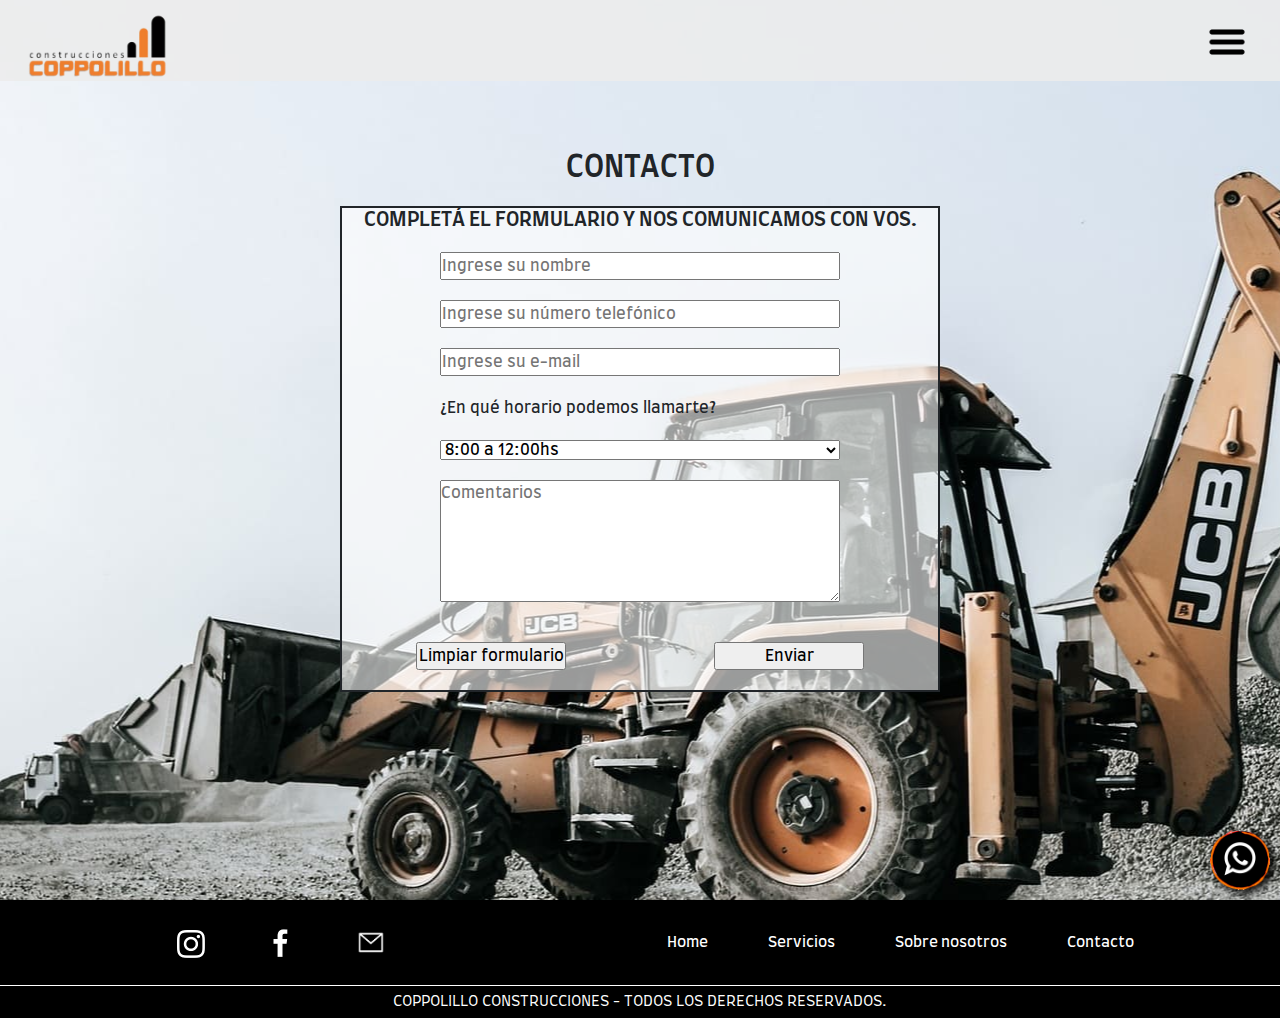
==== pages/contacto.html @ 66d77c28 "primer commit" ====
<!DOCTYPE html>
<html lang="en">
<head>
	<meta charset="UTF-8">
	<meta name="viewport" content="width=device-width, initial-scale=1.0">
	<meta name="keywords" content="telefono,whatsapp,email,correo">
	<meta name="description" content="Estamos para atenderte, contactanos.">
	<title>Ponete en contacto con la empresa Coppolillo</title>
	<link rel="preconnect" href="https://fonts.gstatic.com">
	<link rel="stylesheet" href="../Bootstrap/css/bootstrap.min.css">
	<link href="https://fonts.googleapis.com/css2?family=Farro:wght@300;400;500;700&display=swap" rel="stylesheet"> 
	<link rel="stylesheet" href="../styles/estilos.css">
	<link rel="icon" type="image/png" href="../media/boton-menu.png" sizes="16x16">
</head>
<body>
	<header>
		<div class="encabezado">
			<a href="../index.html"><img class="logo" src="../media/logo2.png" alt="logo"></a>	
		</div>

		<div class="dropdown">
			<button class=" btn" type="button" id="dropdownMenuButton" data-toggle="dropdown" aria-haspopup="true" aria-expanded="false">
				<img src="../media/botonMenu.png" alt="logo" width="40px">
			</button>	
			
			<div class="dropdown-menu" aria-labelledby="dropdownMenuButton">
				<a class="dropdown-item dropdown-item--var" href="../index.html">Home</a>
				<a class="dropdown-item dropdown-item--var" href="servicios.html">Servicios</a>
				<a class="dropdown-item dropdown-item--var" href="nosotros.html">Sobre nosotros</a>
				<a class="dropdown-item dropdown-item--var" href="contacto.html">Contacto</a>
				<a class="dropdown-item dropdown-item--var" href="oficina_virtual.html">Oficina Virtual</a>
			</div>
		</div>
	</header>
		<a href="https://wa.link/441umh" target="_blank" rel="noopener"><img class="whatsapp" src="../media/whatsapp.png" alt="whatsapp"></a>

	<div class="contenedorPages">
		
		<h1>Contacto</h1>
	
		<div class="formulario">
			<h3>Completá el formulario y nos comunicamos con vos.</h3>
			<form>
				<input class="datosFormulario" type="text" name="nombre" placeholder="Ingrese su nombre">
				<input class="datosFormulario" type="tel" name="telefono" placeholder="Ingrese su número telefónico">
				<input class="datosFormulario" type="email" name="mail" placeholder="Ingrese su e-mail"> 
				<label for="horario">¿En qué horario podemos llamarte?</label>
				<select name="horario">
			    	<option value="horario1">8:00 a 12:00hs</option>
			    	<option value="horario2">12:00 a 16:00hs</option>
				</select>
				<textarea class="datosFormulario" name="comentarios" id="" cols="30" rows="5" placeholder="Comentarios"></textarea>
				<div class="botonesFormulario">
					<input class="botonFormulario" type="reset" value="Limpiar formulario">
					<input class="botonFormulario" type="submit" value="Enviar">
				</div>
			</form>
		</div>
	</div>

	<footer>
	<div class="redesSociales">
		<div class="redesSociales__iconos">
		<div class="redesSociales__iconos">
			<a href="https://www.instagram.com/coppolilloconstrucciones/" target="_blank" rel="noopener"><img src="../media/instagram.png" alt="instagram"></a>
		</div>
		<div class="redesSociales__iconos">
			<a href="https://www.facebook.com/CoppolilloConstrucciones/" target="_blank" rel="noopener"><img src="../media/facebook.png" alt="facebook"></a>
		</div>
		<div class="redesSociales__iconos">
			<a href="mailto:c_c_construcciones@hotmail.com" rel="noopener"><img src="../media/email.png" alt="email"></a>
		</div>
		</div>
		<div>
			<ul>
				<li><a href="../index.html">Home</a></li>
				<li><a href="servicios.html">Servicios</a></li>						
				<li><a href="nosotros.html">Sobre nosotros</a></li>	
				<li><a href="contacto.html">Contacto</a></li>	
			</ul>
		</div>
	</div>
		<p>Coppolillo Construcciones - Todos los derechos reservados.</p>
	</footer>

	<script src="../Bootstrap/js/jquery.slim.min.js"></script>
	<script src="../Bootstrap/js/bootstrap.bundle.min.js"></script>

</body>
</html>
---- styles/estilos.css ----
@import url(estilosOriginales.css);
* {
  margin: 0;
  padding: 0;
  -webkit-box-sizing: border-box;
          box-sizing: border-box;
}

h1, h2, h3, h4, h5 {
  font-family: 'Farro', sans-serif;
  text-transform: uppercase;
  text-align: center;
  margin: 0;
}

h1, h2 {
  font-size: 30px;
}

h3 {
  font-size: 25px;
}

h4 {
  font-size: 15px;
}

p {
  font-family: 'Farro', sans-serif;
  font-weight: lighter;
  font-size: 20px;
}

a {
  text-decoration: none;
  font-size: 15px;
  color: #fff;
  font-family: 'Farro', sans-serif;
}

a:hover {
  text-decoration: none;
  color: currentColor;
}

span {
  font-family: 'Farro', sans-serif;
  font-weight: bold;
}

iframe {
  margin: 30px 20px;
  -webkit-filter: drop-shadow(4px 4px 2px #000);
          filter: drop-shadow(4px 4px 2px #000);
}

.boton {
  width: auto;
  font-family: 'Farro', sans-serif;
  border-radius: 10px;
  text-transform: uppercase;
  background-color: #000;
  border: 2px solid #ff4700;
  padding: 5px;
  -webkit-filter: drop-shadow(4px 4px 3px #000);
          filter: drop-shadow(4px 4px 3px #000);
}

/*icono whatsapp fixed*/
.whatsapp {
  position: fixed;
  width: 60px;
  right: 10px;
  bottom: 10px;
  -webkit-filter: drop-shadow(4px 4px 5px #000);
          filter: drop-shadow(4px 4px 5px #000);
  z-index: 10;
}

.p-top {
  padding-top: 5rem;
}

/*------- ANIMACIONES------ */
@-webkit-keyframes menu {
  0% {
    opacity: 0;
  }
  50% {
    opacity: 0.5;
  }
  100% {
    opacity: 1;
  }
}
@keyframes menu {
  0% {
    opacity: 0;
  }
  50% {
    opacity: 0.5;
  }
  100% {
    opacity: 1;
  }
}

footer {
  color: #fff;
  text-align: center;
  background-color: #000;
}

footer ul {
  display: -webkit-box;
  display: -ms-flexbox;
  display: flex;
  -webkit-box-orient: vertical;
  -webkit-box-direction: normal;
      -ms-flex-direction: column;
          flex-direction: column;
  border-top: dashed 1px #fff;
  margin: 0 auto;
}

@media all and (min-width: 768px) {
  footer ul {
    border: none;
  }
}

@media all and (min-width: 1024px) {
  footer ul {
    -webkit-box-orient: horizontal;
    -webkit-box-direction: normal;
        -ms-flex-direction: row;
            flex-direction: row;
    border: none;
  }
}

footer li {
  list-style-type: none;
  margin: 10px 30px;
}

@media all and (min-width: 768px) {
  footer li {
    margin: 10px 25px;
  }
}

@media all and (min-width: 1024px) {
  footer li {
    margin: 10px 30px;
  }
}

footer p {
  margin: 0 auto;
  font-size: 15px;
  text-transform: uppercase;
  padding: 5px;
  border-top: solid 0.5px #fff;
}

footer p span {
  display: block;
}

@media all and (min-width: 768px) {
  footer p span {
    display: inline;
    margin: 2px;
  }
}

footer img {
  width: 30px;
  padding-top: 5px;
}

.redesSociales {
  padding: 10px;
}

@media all and (min-width: 768px) {
  .redesSociales {
    display: -webkit-box;
    display: -ms-flexbox;
    display: flex;
    padding: 20px;
    -ms-flex-pack: distribute;
        justify-content: space-around;
    -webkit-box-align: center;
        -ms-flex-align: center;
            align-items: center;
  }
}

.redesSociales .redesSociales__iconos {
  display: -webkit-box;
  display: -ms-flexbox;
  display: flex;
  -webkit-box-orient: horizontal;
  -webkit-box-direction: normal;
      -ms-flex-direction: row;
          flex-direction: row;
  margin: 0 20px 5px 20px;
  -webkit-box-pack: center;
      -ms-flex-pack: center;
          justify-content: center;
}

@media all and (min-width: 1024px) {
  .redesSociales .redesSociales__iconos {
    margin: 0 30px;
  }
}
/*# sourceMappingURL=estilos.css.map */
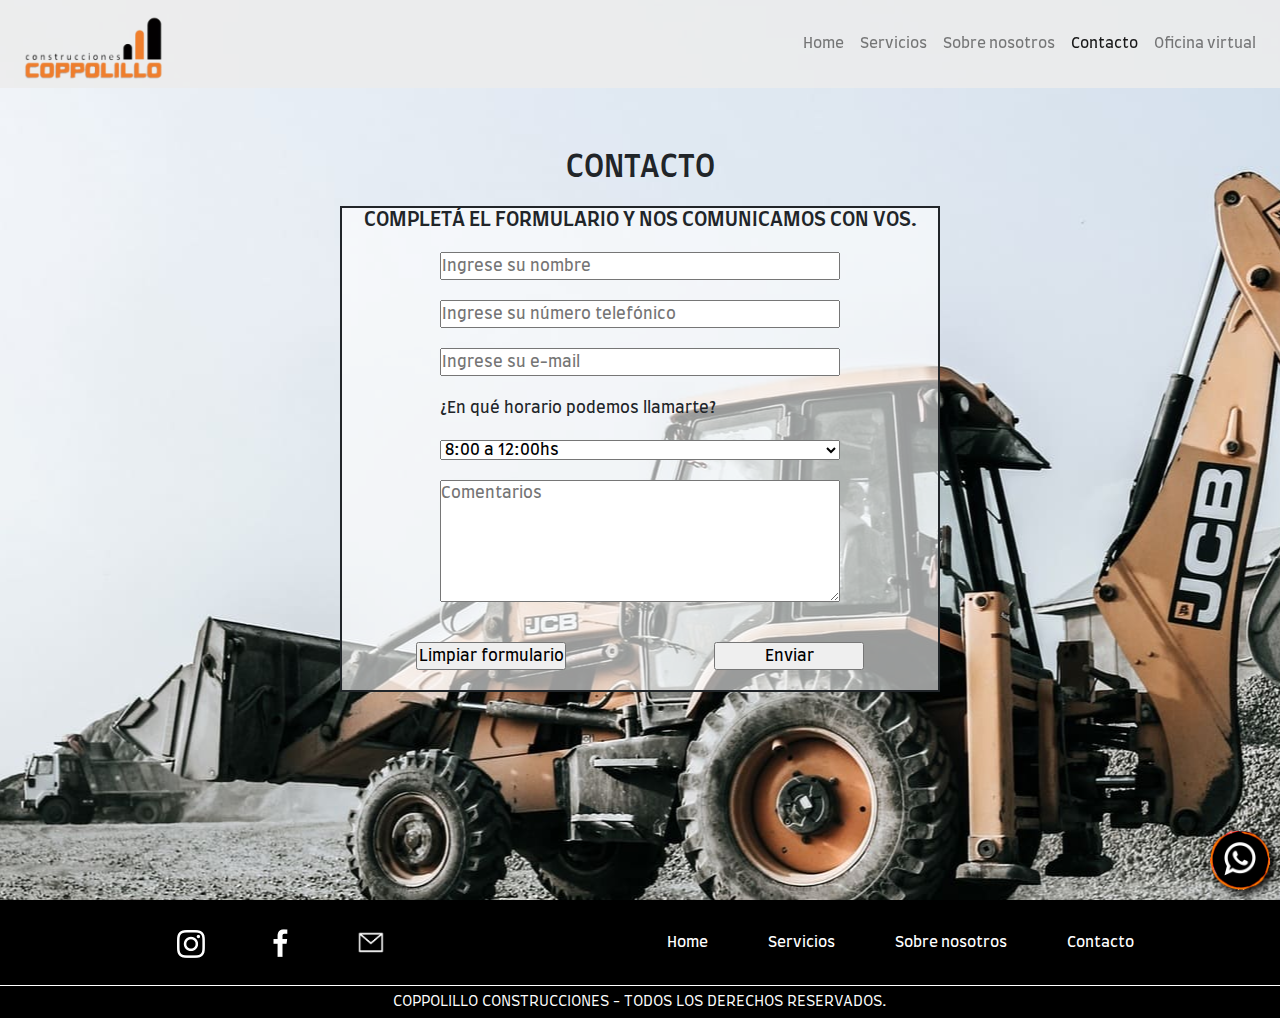
==== commit b0453b47: "modificando navbar" ====
--- a/pages/contacto.html
+++ b/pages/contacto.html
@@ -14,23 +14,32 @@
 </head>
 <body>
 	<header>
-		<div class="encabezado">
-			<a href="../index.html"><img class="logo" src="../media/logo2.png" alt="logo"></a>	
-		</div>
-
-		<div class="dropdown">
-			<button class=" btn" type="button" id="dropdownMenuButton" data-toggle="dropdown" aria-haspopup="true" aria-expanded="false">
-				<img src="../media/botonMenu.png" alt="logo" width="40px">
-			</button>	
-			
-			<div class="dropdown-menu" aria-labelledby="dropdownMenuButton">
-				<a class="dropdown-item dropdown-item--var" href="../index.html">Home</a>
-				<a class="dropdown-item dropdown-item--var" href="servicios.html">Servicios</a>
-				<a class="dropdown-item dropdown-item--var" href="nosotros.html">Sobre nosotros</a>
-				<a class="dropdown-item dropdown-item--var" href="contacto.html">Contacto</a>
-				<a class="dropdown-item dropdown-item--var" href="oficina_virtual.html">Oficina Virtual</a>
+		<nav class="navbar navbar-expand-lg navbar-light py-0 my-0">
+			<a class="navbar-brand" href="../index.html"> <img class="logo" src="../media/logo2.png" alt="logo"> </a>
+			<button class="navbar-toggler border-0" type="button" data-toggle="collapse" data-target="#navbarTogglerDemo02" aria-controls="navbarTogglerDemo02" aria-expanded="false" aria-label="Toggle navigation">
+			  <span class="navbar-toggler-icon"></span>
+			</button>
+		  
+			<div class="collapse navbar-collapse justify-content-end" id="navbarTogglerDemo02">
+			 	<ul class="navbar-nav mt-lg-0 ">
+					<li class="nav-item">
+						<a class="nav-link" href="../index.html">Home</a>
+					</li>
+					<li class="nav-item">
+						<a class="nav-link" href="servicios.html">Servicios</a>
+					</li>
+					<li class="nav-item">
+						<a class="nav-link" href="nosotros.html">Sobre nosotros</a>
+					</li> 
+					<li class="nav-item active">
+						<a class="nav-link" href="contacto.html">Contacto</a>
+					</li>
+					<li class="nav-item">
+						<a class="nav-link" href="oficina_virtual.html">Oficina virtual</a>
+					</li>
+			 	</ul>
 			</div>
-		</div>
+		</nav>
 	</header>
 		<a href="https://wa.link/441umh" target="_blank" rel="noopener"><img class="whatsapp" src="../media/whatsapp.png" alt="whatsapp"></a>
 
--- a/styles/estilos.css
+++ b/styles/estilos.css
@@ -103,6 +103,14 @@
   100% {
     opacity: 1;
   }
+}
+
+.logo {
+  max-width: 150px;
+}
+
+button:focus {
+  outline: none;
 }
 
 footer {
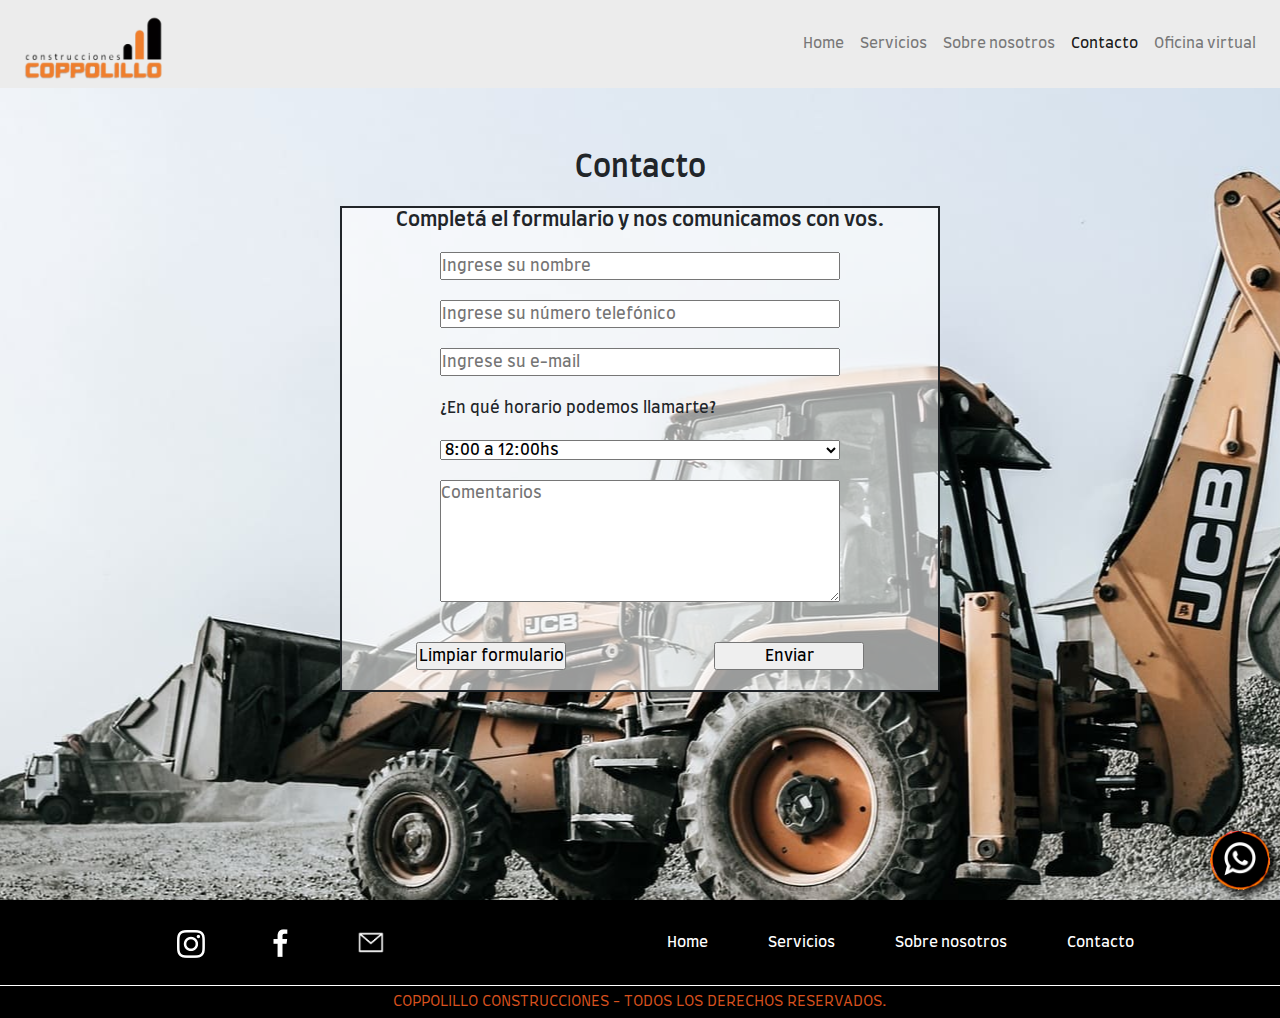
==== commit 8ec51a91: "modificando home" ====
--- a/pages/contacto.html
+++ b/pages/contacto.html
@@ -14,7 +14,7 @@
 </head>
 <body>
 	<header>
-		<nav class="navbar navbar-expand-lg navbar-light py-0 my-0">
+		<nav id=menu class="navbar navbar-expand-lg navbar-light py-0 my-0">
 			<a class="navbar-brand" href="../index.html"> <img class="logo" src="../media/logo2.png" alt="logo"> </a>
 			<button class="navbar-toggler border-0" type="button" data-toggle="collapse" data-target="#navbarTogglerDemo02" aria-controls="navbarTogglerDemo02" aria-expanded="false" aria-label="Toggle navigation">
 			  <span class="navbar-toggler-icon"></span>
@@ -39,14 +39,13 @@
 					</li>
 			 	</ul>
 			</div>
-		</nav>
+		</nav> 
 	</header>
 		<a href="https://wa.link/441umh" target="_blank" rel="noopener"><img class="whatsapp" src="../media/whatsapp.png" alt="whatsapp"></a>
 
 	<div class="contenedorPages">
-		
+
 		<h1>Contacto</h1>
-	
 		<div class="formulario">
 			<h3>Completá el formulario y nos comunicamos con vos.</h3>
 			<form>
--- a/styles/estilos.css
+++ b/styles/estilos.css
@@ -8,13 +8,16 @@
 
 h1, h2, h3, h4, h5 {
   font-family: 'Farro', sans-serif;
-  text-transform: uppercase;
   text-align: center;
   margin: 0;
 }
 
 h1, h2 {
   font-size: 30px;
+}
+
+h2 {
+  text-transform: uppercase;
 }
 
 h3 {
@@ -114,7 +117,7 @@
 }
 
 footer {
-  color: #fff;
+  color: #d8511e;
   text-align: center;
   background-color: #000;
 }
@@ -174,12 +177,14 @@
 
 footer p span {
   display: block;
+  color: #fff;
 }
 
 @media all and (min-width: 768px) {
   footer p span {
     display: inline;
     margin: 2px;
+    color: #d8511e;
   }
 }
 
@@ -225,4 +230,108 @@
     margin: 0 30px;
   }
 }
+
+.encabezado-home {
+  padding: 6rem 1rem 1rem 1rem;
+  font: normal 40px/50px 'Farro', sans-serif;
+  color: #fff;
+  background-color: #000;
+  display: -webkit-box;
+  display: -ms-flexbox;
+  display: flex;
+  -webkit-box-pack: center;
+      -ms-flex-pack: center;
+          justify-content: center;
+}
+
+.encabezado-home p {
+  height: 35px;
+  font-weight: 700;
+  float: left;
+  margin-right: 0.4em;
+  color: #000;
+}
+
+.encabezado-titulo {
+  font-size: 30px;
+  float: left;
+  overflow: hidden;
+  position: relative;
+  height: 50px;
+  top: 0;
+}
+
+.encabezado-home .h1-home {
+  text-align: inherit;
+  line-height: inherit;
+  display: inline-block;
+  color: #d8511e;
+  position: relative;
+  white-space: nowrap;
+  top: 0;
+  left: 0;
+  /*animation*/
+  -webkit-animation: move 6.5s;
+  animation: move 6.5s;
+  /*animation-iteration-count*/
+  -webkit-animation-iteration-count: infinite;
+  animation-iteration-count: infinite;
+  /*animation-delay*/
+  -webkit-animation-delay: 1s;
+  animation-delay: 1s;
+}
+
+@keyframes move {
+  0% {
+    top: 0px;
+  }
+  20% {
+    top: -50px;
+  }
+  40% {
+    top: -100px;
+  }
+  60% {
+    top: -150px;
+  }
+  80% {
+    top: -200px;
+  }
+}
+
+@-webkit-keyframes move {
+  0% {
+    top: 0px;
+  }
+  20% {
+    top: -50px;
+  }
+  40% {
+    top: -100px;
+  }
+  60% {
+    top: -150px;
+  }
+  80% {
+    top: -200px;
+  }
+}
+
+@keyframes move {
+  0% {
+    top: 0px;
+  }
+  20% {
+    top: -50px;
+  }
+  40% {
+    top: -100px;
+  }
+  60% {
+    top: -150px;
+  }
+  80% {
+    top: -200px;
+  }
+}
 /*# sourceMappingURL=estilos.css.map */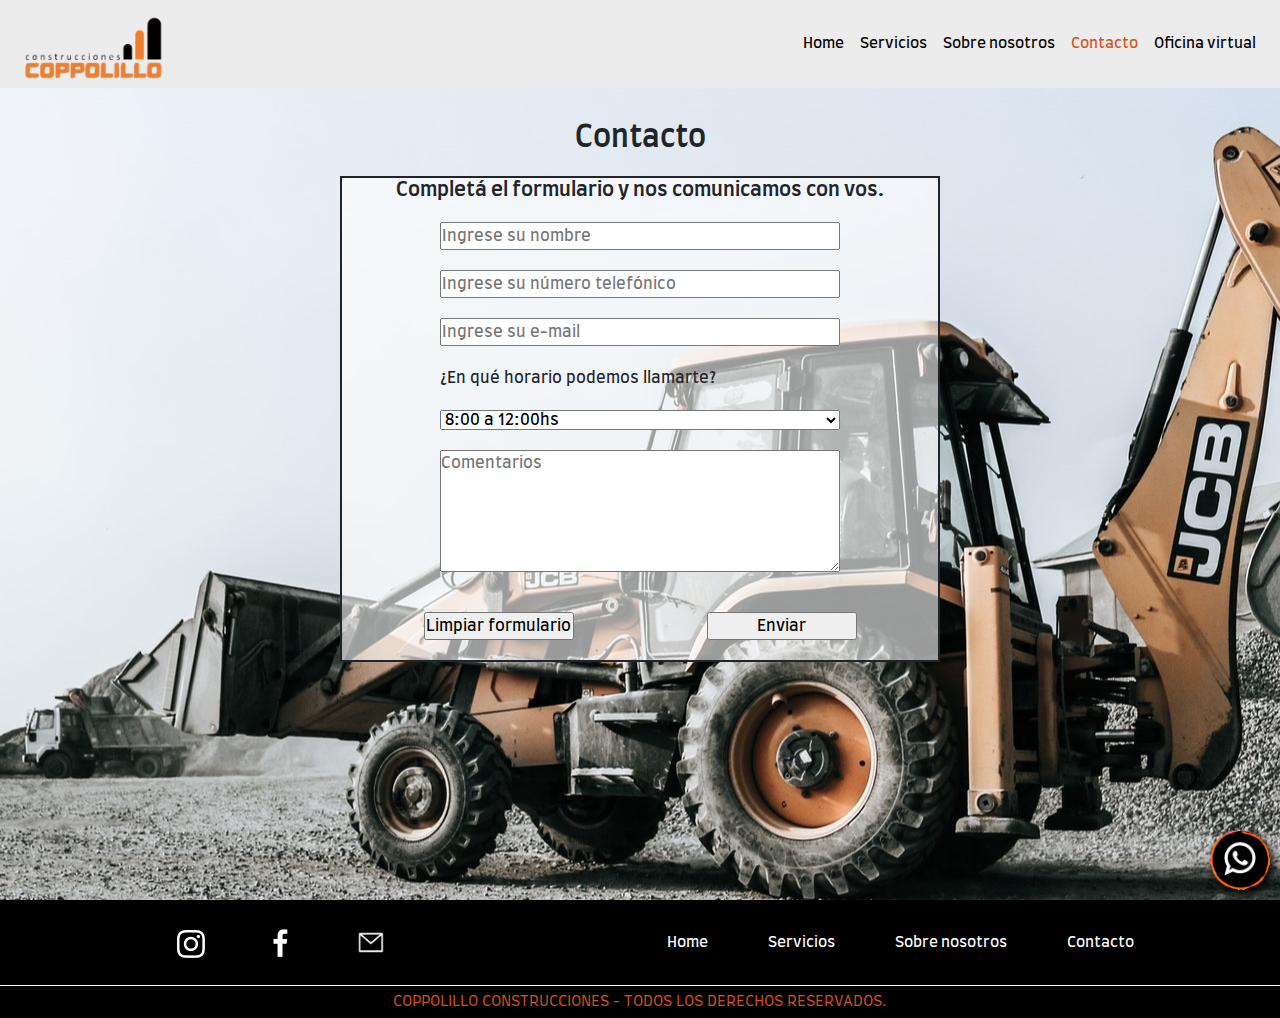
==== commit 9faac675: "modificando página sobre nosotros" ====
--- a/pages/contacto.html
+++ b/pages/contacto.html
@@ -46,7 +46,7 @@
 	<div class="contenedorPages">
 
 		<h1>Contacto</h1>
-		<div class="formulario">
+		<div class="formulario container-fluid">
 			<h3>Completá el formulario y nos comunicamos con vos.</h3>
 			<form>
 				<input class="datosFormulario" type="text" name="nombre" placeholder="Ingrese su nombre">
--- a/styles/estilos.css
+++ b/styles/estilos.css
@@ -231,6 +231,41 @@
   }
 }
 
+.nosotros {
+  min-height: 100vh;
+  background-image: url(../media/obra.jpg);
+  background-repeat: no-repeat;
+  background-size: cover;
+  padding-top: 8rem;
+  padding-bottom: 2rem;
+}
+
+.nosotros h1, .nosotros h2, .nosotros h3 {
+  font-size: 20px;
+  color: #fff;
+}
+
+.nosotros .back {
+  background-color: rgba(0, 0, 0, 0.74);
+  border-radius: 10px;
+}
+
+.nosotros p {
+  font-size: 14px;
+  color: #fff;
+  font-weight: 700;
+}
+
+.nosotros p span {
+  color: #d8511e;
+}
+
+@media (min-width: 768px) {
+  .nosotros p {
+    font-size: 20px;
+  }
+}
+
 .encabezado-home {
   padding: 6rem 1rem 1rem 1rem;
   font: normal 40px/50px 'Farro', sans-serif;
@@ -270,13 +305,13 @@
   white-space: nowrap;
   top: 0;
   left: 0;
-  /*animation*/
+  /*animacion*/
   -webkit-animation: move 6.5s;
   animation: move 6.5s;
-  /*animation-iteration-count*/
+  /*animacion-iteracion*/
   -webkit-animation-iteration-count: infinite;
   animation-iteration-count: infinite;
-  /*animation-delay*/
+  /*animacion-delay*/
   -webkit-animation-delay: 1s;
   animation-delay: 1s;
 }
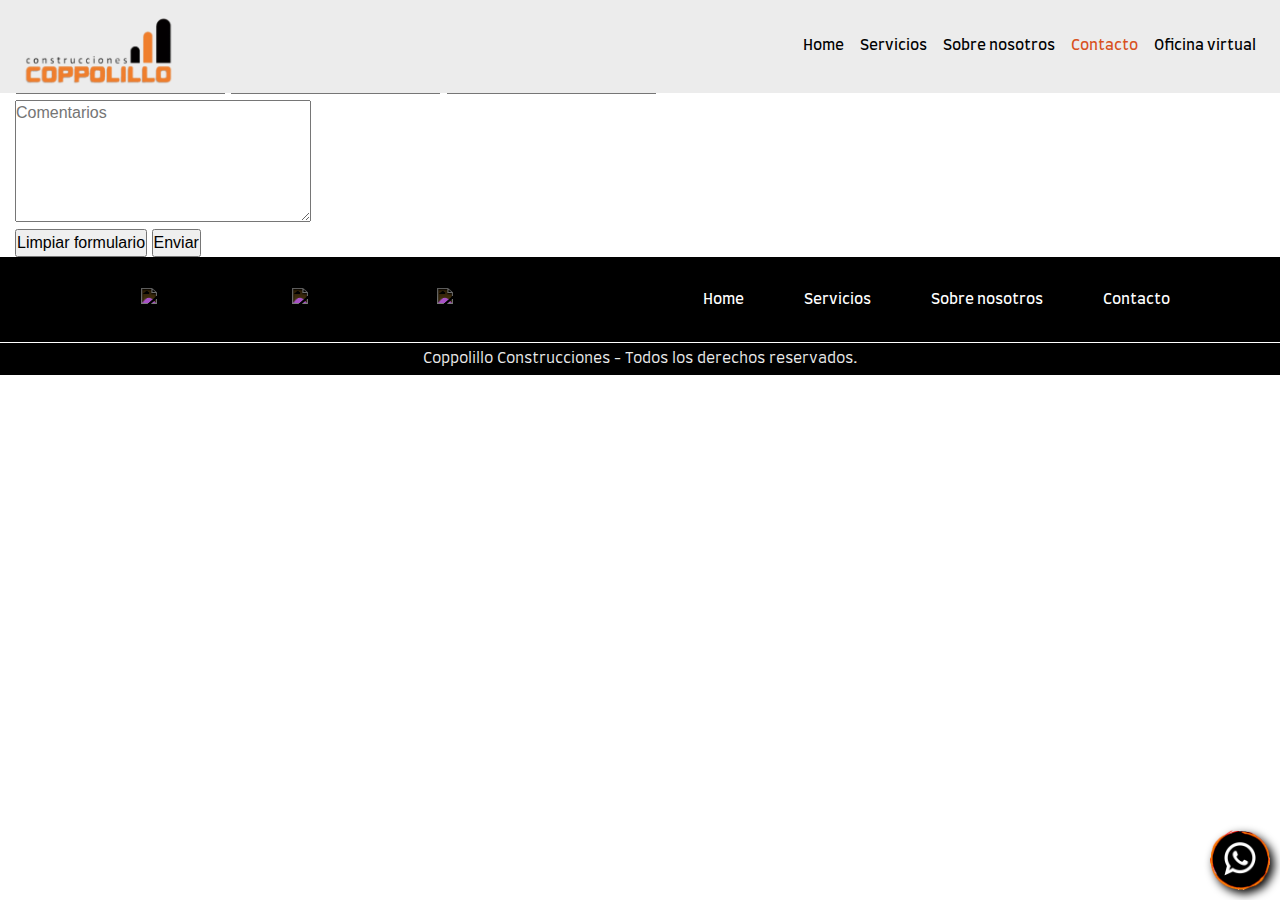
==== commit 771fb18e: "modificando página servicios y footer" ====
--- a/pages/contacto.html
+++ b/pages/contacto.html
@@ -31,8 +31,8 @@
 					<li class="nav-item">
 						<a class="nav-link" href="nosotros.html">Sobre nosotros</a>
 					</li> 
-					<li class="nav-item active">
-						<a class="nav-link" href="contacto.html">Contacto</a>
+					<li class="nav-item">
+						<a class="nav-link item-activo" href="contacto.html">Contacto</a>
 					</li>
 					<li class="nav-item">
 						<a class="nav-link" href="oficina_virtual.html">Oficina virtual</a>
--- a/styles/estilos.css
+++ b/styles/estilos.css
@@ -1,4 +1,5 @@
-@import url(estilosOriginales.css);
+@charset "UTF-8";
+@import url(../Bootstrap/css/bootstrap.min.css);
 * {
   margin: 0;
   padding: 0;
@@ -7,7 +8,7 @@
 }
 
 h1, h2, h3, h4, h5 {
-  font-family: 'Farro', sans-serif;
+  font-family: "Farro", sans-serif;
   text-align: center;
   margin: 0;
 }
@@ -29,7 +30,7 @@
 }
 
 p {
-  font-family: 'Farro', sans-serif;
+  font-family: "Farro", sans-serif;
   font-weight: lighter;
   font-size: 20px;
 }
@@ -38,7 +39,7 @@
   text-decoration: none;
   font-size: 15px;
   color: #fff;
-  font-family: 'Farro', sans-serif;
+  font-family: "Farro", sans-serif;
 }
 
 a:hover {
@@ -47,26 +48,14 @@
 }
 
 span {
-  font-family: 'Farro', sans-serif;
+  font-family: "Farro", sans-serif;
   font-weight: bold;
 }
 
 iframe {
   margin: 30px 20px;
-  -webkit-filter: drop-shadow(4px 4px 2px #000);
-          filter: drop-shadow(4px 4px 2px #000);
-}
-
-.boton {
-  width: auto;
-  font-family: 'Farro', sans-serif;
-  border-radius: 10px;
-  text-transform: uppercase;
-  background-color: #000;
-  border: 2px solid #ff4700;
-  padding: 5px;
-  -webkit-filter: drop-shadow(4px 4px 3px #000);
-          filter: drop-shadow(4px 4px 3px #000);
+  -webkit-filter: drop-shadow(6px 6px 3px #000);
+          filter: drop-shadow(6px 6px 3px #000);
 }
 
 /*icono whatsapp fixed*/
@@ -108,14 +97,151 @@
   }
 }
 
+header {
+  z-index: 10;
+  background-color: #ececec;
+  position: fixed;
+  right: 0;
+  left: 0;
+}
+
 .logo {
-  max-width: 150px;
+  max-width: 160px;
+  margin: 0 auto;
 }
 
 button:focus {
   outline: none;
 }
 
+.nav-link {
+  color: #000 !important;
+}
+
+.item-activo {
+  color: #d8511e !important;
+}
+
+.nav-link:hover {
+  color: #d8511e !important;
+}
+
+.card-title {
+  color: #fff;
+}
+
+.card-text {
+  color: #d8511e;
+}
+
+.card--borde {
+  border-radius: 15px;
+  border: 4px solid #000;
+  max-height: 600px;
+}
+
+.btn {
+  background: none;
+}
+
+.btn:focus {
+  -webkit-box-shadow: none;
+          box-shadow: none;
+}
+
+#header-home {
+  background: #e5ecf4;
+}
+
+@media all and (min-width: 1000px) {
+  #header-home {
+    background: transparent;
+  }
+}
+
+.parallax {
+  width: 100%;
+  height: 100vh;
+  background-image: url(../media/maquina-jcb-mobile.jpg);
+  background-position: center;
+  background-size: cover;
+  background-repeat: no-repeat;
+  display: -webkit-box;
+  display: -ms-flexbox;
+  display: flex;
+  -webkit-box-pack: center;
+      -ms-flex-pack: center;
+          justify-content: center;
+  -webkit-box-align: start;
+      -ms-flex-align: start;
+          align-items: flex-start;
+}
+
+@media all and (min-width: 768px) {
+  .parallax {
+    background-image: url(../media/maquina-jcb.jpg);
+    background-position: center;
+  }
+}
+
+.parallax-mapa {
+  width: 100%;
+  height: 450px;
+  background-image: url(../media/oficina-mobile.jpg);
+  background-position: center;
+  background-size: cover;
+  background-repeat: no-repeat;
+  background-attachment: fixed;
+  display: -webkit-box;
+  display: -ms-flexbox;
+  display: flex;
+  -webkit-box-pack: center;
+      -ms-flex-pack: center;
+          justify-content: center;
+  -webkit-box-align: center;
+      -ms-flex-align: center;
+          align-items: center;
+}
+
+@media all and (min-width: 768px) {
+  .parallax-mapa {
+    background-image: url(../media/oficina.jpg);
+  }
+}
+
+.parallax-titulo {
+  font-size: 25px;
+  font-weight: 700;
+  padding: 20px;
+  color: #d8511e;
+  background-color: #000;
+  text-transform: initial;
+}
+
+.mapaIframe {
+  width: 300px;
+  height: 350px;
+  padding: 0.3rem;
+  background-color: #ececec;
+  border-radius: 10px;
+}
+
+@media all and (min-width: 480px) {
+  .mapaIframe {
+    width: 350px;
+    height: 400px;
+  }
+}
+
+@media all and (min-width: 768px) {
+  .mapaIframe {
+    width: 500px;
+    height: 400px;
+  }
+}
+
+/*-------Acá termina Mobile First------*/
+/*------480px-------*/
 footer {
   color: #d8511e;
   text-align: center;
@@ -130,7 +256,6 @@
   -webkit-box-direction: normal;
       -ms-flex-direction: column;
           flex-direction: column;
-  border-top: dashed 1px #fff;
   margin: 0 auto;
 }
 
@@ -168,33 +293,34 @@
 }
 
 footer p {
+  color: #ececec;
   margin: 0 auto;
-  font-size: 15px;
-  text-transform: uppercase;
+  font-size: 12px;
   padding: 5px;
-  border-top: solid 0.5px #fff;
-}
-
-footer p span {
-  display: block;
-  color: #fff;
-}
-
-@media all and (min-width: 768px) {
-  footer p span {
-    display: inline;
-    margin: 2px;
-    color: #d8511e;
+  border-top: 1px solid #fff;
+}
+
+@media all and (min-width: 768px) {
+  footer p {
+    font-size: 15px;
   }
 }
 
 footer img {
   width: 30px;
   padding-top: 5px;
+  padding-bottom: 5px;
+  -webkit-filter: invert(1);
+          filter: invert(1);
+}
+
+footer img:hover {
+  border-bottom: 0.5px groove #000;
 }
 
 .redesSociales {
   padding: 10px;
+  background-color: #000;
 }
 
 @media all and (min-width: 768px) {
@@ -231,6 +357,96 @@
   }
 }
 
+.servicios {
+  margin: 0 auto;
+  margin-top: 30px;
+  width: 450px;
+  border: 2px solid;
+  border-radius: 10%;
+  background-color: rgba(255, 255, 255, 0.6);
+}
+
+.servicio-gas {
+  height: 90vh;
+  background-image: url(../media/gas-mobile.jpg);
+  background-size: cover;
+  background-position: center;
+  background-repeat: no-repeat;
+}
+
+@media all and (min-width: 768px) {
+  .servicio-gas {
+    background-image: url(../media/gas.jpg);
+    height: 92vh;
+  }
+}
+
+.servicio-agua {
+  height: 90vh;
+  background-image: url(../media/agua-mobile.jpg);
+  background-size: cover;
+  background-position: center;
+  background-repeat: no-repeat;
+}
+
+@media all and (min-width: 768px) {
+  .servicio-agua {
+    background-image: url(../media/agua.jpg);
+    height: 92vh;
+  }
+}
+
+.servicio-cloacas {
+  height: 90vh;
+  background-image: url(../media/cloacas-mobile.jpg);
+  background-size: cover;
+  background-position: center;
+  background-repeat: no-repeat;
+}
+
+@media all and (min-width: 768px) {
+  .servicio-cloacas {
+    background-image: url(../media/cloacas.jpg);
+    height: 92vh;
+  }
+}
+
+.servicio-suelos {
+  height: 90vh;
+  background-image: url(../media/suelos-mobile.jpg);
+  background-size: cover;
+  background-position: center;
+  background-repeat: no-repeat;
+}
+
+@media all and (min-width: 768px) {
+  .servicio-suelos {
+    background-image: url(../media/suelos.jpg);
+    height: 92vh;
+  }
+}
+
+ul li.servicio {
+  line-height: 40px;
+  font-family: 'Farro', sans-serif;
+  font-size: 25px;
+  text-align: center;
+  list-style-type: none;
+}
+
+.sombra-img {
+  -webkit-filter: drop-shadow(2px 4px 6px black);
+          filter: drop-shadow(2px 4px 6px black);
+  max-width: 80%;
+  -ms-flex-item-align: center;
+      -ms-grid-row-align: center;
+      align-self: center;
+}
+
+.bg-oscuro {
+  background-color: #000;
+}
+
 .nosotros {
   min-height: 100vh;
   background-image: url(../media/obra.jpg);
@@ -253,7 +469,6 @@
 .nosotros p {
   font-size: 14px;
   color: #fff;
-  font-weight: 700;
 }
 
 .nosotros p span {
@@ -262,15 +477,13 @@
 
 @media (min-width: 768px) {
   .nosotros p {
-    font-size: 20px;
+    font-size: 18px;
   }
 }
 
 .encabezado-home {
   padding: 6rem 1rem 1rem 1rem;
-  font: normal 40px/50px 'Farro', sans-serif;
-  color: #fff;
-  background-color: #000;
+  font: 40px/50px "Farro", sans-serif;
   display: -webkit-box;
   display: -ms-flexbox;
   display: flex;
@@ -285,15 +498,6 @@
   float: left;
   margin-right: 0.4em;
   color: #000;
-}
-
-.encabezado-titulo {
-  font-size: 30px;
-  float: left;
-  overflow: hidden;
-  position: relative;
-  height: 50px;
-  top: 0;
 }
 
 .encabezado-home .h1-home {
@@ -369,4 +573,22 @@
     top: -200px;
   }
 }
+
+.encabezado-titulo {
+  font-size: 30px;
+  float: left;
+  overflow: hidden;
+  position: relative;
+  height: 50px;
+  top: 0;
+}
+
+.navbar-gris {
+  background-color: #ececec;
+}
+
+#menu {
+  -webkit-transition: all 0.5s;
+  transition: all 0.5s;
+}
 /*# sourceMappingURL=estilos.css.map */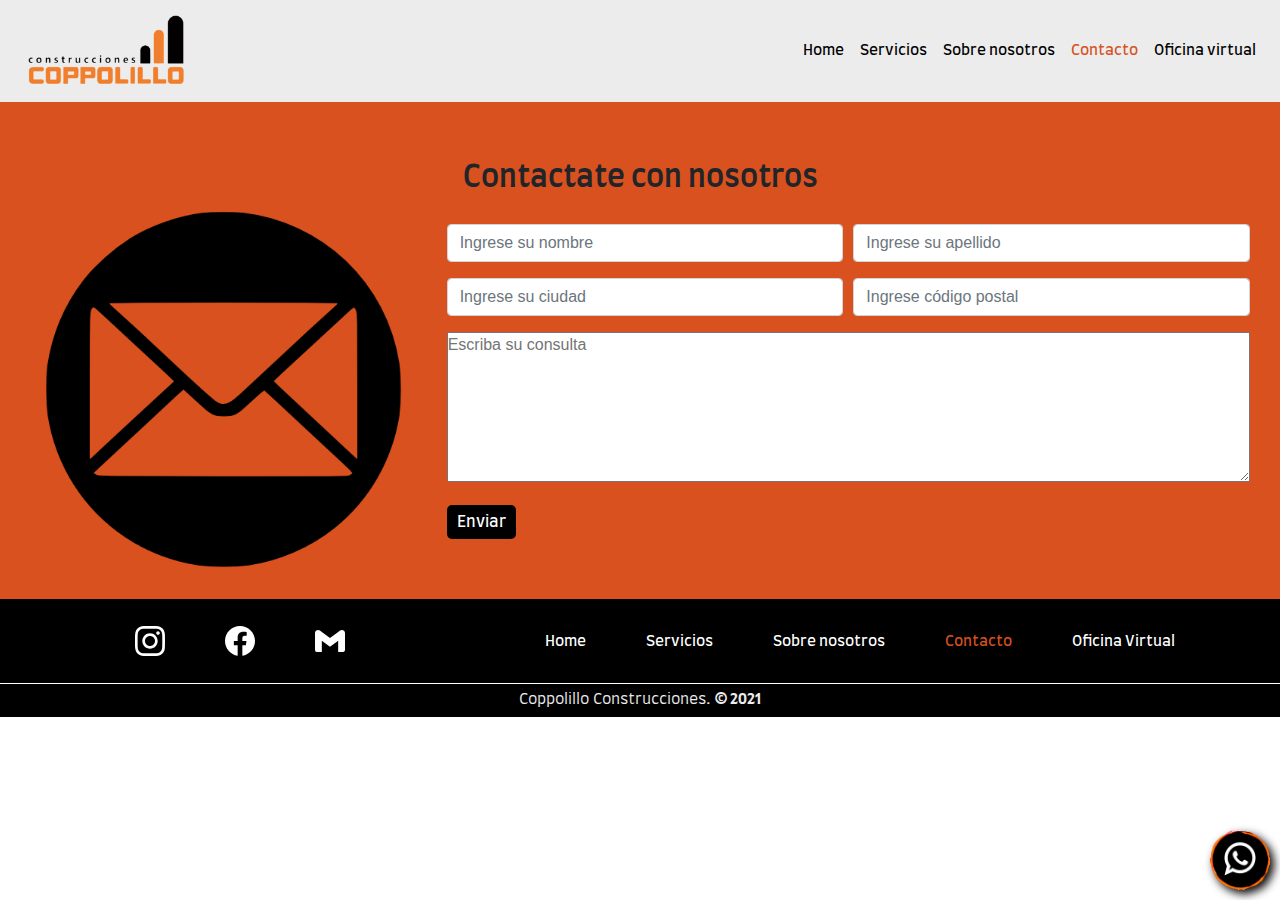
==== commit 476503a6: "modificando estilos y optimizando imágenes" ====
--- a/pages/contacto.html
+++ b/pages/contacto.html
@@ -43,40 +43,76 @@
 	</header>
 		<a href="https://wa.link/441umh" target="_blank" rel="noopener"><img class="whatsapp" src="../media/whatsapp.png" alt="whatsapp"></a>
 
-	<div class="contenedorPages">
+	<div class="formulario p-top pb-3">
+		<h1 class="p-top">Contactate con nosotros</h1>
+	<div class="container-fluid d-flex flex-wrap">
+		<div class="col-sm-12 col-md-4 d-flex justify-content-center">
+			<img class="mw-100 img-fluid" src="../media/correo.png" alt="correo">
+		</div>
+		<form class="col-sm-12 col-md-8 d-flex align-items-center">
+			<div class="w-100">
+			<div class="form-row">
+			  <div class="col-md-6 mb-3">
+				<input type="text" class="form-control" id="validationDefault01" required placeholder="Ingrese su nombre">
+			  </div>
+			  <div class="col-md-6 mb-3">
+				<input type="text" class="form-control" id="validationDefault02" required placeholder="Ingrese su apellido">
+			  </div>
+			</div>
+			<div class="form-row">
+			  <div class="col-md-6 mb-3">
+				<input type="text" class="form-control" id="validationDefault03" required placeholder="Ingrese su ciudad">
+			  </div>
+			  <div class="col-md-6 mb-3">
+				<input type="text" class="form-control" id="validationDefault05" required placeholder="Ingrese código postal">
+			  </div>
+			</div>
+			<div class="form-row">
+				<div class="col-12">
+					<textarea class="w-100 textarea-consulta" name="mensaje" id="mensaje" placeholder="Escriba su consulta"></textarea>
+				</div>
+			</div>
+			<div class="py-3">
+				<button class="boton" type="button" data-toggle="modal" data-target="#exampleModal">Enviar</button>
+			</div>	
 
-		<h1>Contacto</h1>
-		<div class="formulario container-fluid">
-			<h3>Completá el formulario y nos comunicamos con vos.</h3>
-			<form>
-				<input class="datosFormulario" type="text" name="nombre" placeholder="Ingrese su nombre">
-				<input class="datosFormulario" type="tel" name="telefono" placeholder="Ingrese su número telefónico">
-				<input class="datosFormulario" type="email" name="mail" placeholder="Ingrese su e-mail"> 
-				<label for="horario">¿En qué horario podemos llamarte?</label>
-				<select name="horario">
-			    	<option value="horario1">8:00 a 12:00hs</option>
-			    	<option value="horario2">12:00 a 16:00hs</option>
-				</select>
-				<textarea class="datosFormulario" name="comentarios" id="" cols="30" rows="5" placeholder="Comentarios"></textarea>
-				<div class="botonesFormulario">
-					<input class="botonFormulario" type="reset" value="Limpiar formulario">
-					<input class="botonFormulario" type="submit" value="Enviar">
-				</div>
+			</div>
 			</form>
+	</div>
+	</div>	
+
+	
+  <!-- Modal -->
+  <div class="modal fade" id="exampleModal" tabindex="-1" aria-labelledby="exampleModalLabel" aria-hidden="true">
+	<div class="modal-dialog modal-dialog-centered">
+	  <div class="modal-content">
+		<div class="modal-header">
+		  <h5 class="modal-title" id="exampleModalLabel">Envío de formulario</h5>
+		  <button type="button" class="close" data-dismiss="modal" aria-label="Close">
+			<span aria-hidden="true">&times;</span>
+		  </button>
 		</div>
+		<div class="modal-body">
+		  <p>Su mensaje fue enviado con éxito! A la brevedad nos pondremos en contacto con usted.</p>
+		</div>
+		<div class="modal-footer">
+		  <button type="button" class="btn" data-dismiss="modal">Cerrar</button>
+		</div>
+	  </div>
 	</div>
+  </div>
 
 	<footer>
 	<div class="redesSociales">
 		<div class="redesSociales__iconos">
 		<div class="redesSociales__iconos">
-			<a href="https://www.instagram.com/coppolilloconstrucciones/" target="_blank" rel="noopener"><img src="../media/instagram.png" alt="instagram"></a>
+			<a href="https://www.instagram.com/coppolilloconstrucciones/" target="_blank" rel="noopener"><img src="../media/instagram.svg" alt="instagram"></a>
 		</div>
 		<div class="redesSociales__iconos">
-			<a href="https://www.facebook.com/CoppolilloConstrucciones/" target="_blank" rel="noopener"><img src="../media/facebook.png" alt="facebook"></a>
+			<a href="https://www.facebook.com/CoppolilloConstrucciones/" target="_blank" rel="noopener"><img src="../media/facebook.svg" alt="facebook"></a>
 		</div>
 		<div class="redesSociales__iconos">
-			<a href="mailto:c_c_construcciones@hotmail.com" rel="noopener"><img src="../media/email.png" alt="email"></a>
+			<a href="mailto:c_c_construcciones@hotmail.com" rel="noopener"><img src="../media/email.svg" alt="email"></a>
 		</div>
 		</div>
 		<div>
@@ -84,12 +120,13 @@
 				<li><a href="../index.html">Home</a></li>
 				<li><a href="servicios.html">Servicios</a></li>						
 				<li><a href="nosotros.html">Sobre nosotros</a></li>	
-				<li><a href="contacto.html">Contacto</a></li>	
+				<li><a class="item-activo" href="contacto.html">Contacto</a></li>	
+				<li><a href="oficina_virtual.html">Oficina Virtual</a></li>
 			</ul>
 		</div>
 	</div>
-		<p>Coppolillo Construcciones - Todos los derechos reservados.</p>
-	</footer>
+	<p>Coppolillo Construcciones. <span>&copy 2021</span></p>
+</footer>
 
 	<script src="../Bootstrap/js/jquery.slim.min.js"></script>
 	<script src="../Bootstrap/js/bootstrap.bundle.min.js"></script>
--- a/styles/estilos.css
+++ b/styles/estilos.css
@@ -15,10 +15,6 @@
 
 h1, h2 {
   font-size: 30px;
-}
-
-h2 {
-  text-transform: uppercase;
 }
 
 h3 {
@@ -98,7 +94,7 @@
 }
 
 header {
-  z-index: 10;
+  z-index: 20;
   background-color: #ececec;
   position: fixed;
   right: 0;
@@ -106,8 +102,28 @@
 }
 
 .logo {
-  max-width: 160px;
-  margin: 0 auto;
+  margin: 10px;
+  max-width: 140px;
+}
+
+@media all and (min-width: 768px) {
+  .logo {
+    max-width: 160px;
+  }
+}
+
+.boton {
+  padding: 5px 10px;
+  font-family: "Farro", sans-serif;
+  width: auto;
+  background-color: #000;
+  color: #fff;
+  border: none;
+  border-radius: 5px;
+}
+
+.boton:hover {
+  background-color: #1f1c1c;
 }
 
 button:focus {
@@ -160,37 +176,28 @@
 }
 
 .parallax {
-  width: 100%;
   height: 100vh;
   background-image: url(../media/maquina-jcb-mobile.jpg);
+  background-size: cover;
   background-position: center;
-  background-size: cover;
   background-repeat: no-repeat;
-  display: -webkit-box;
-  display: -ms-flexbox;
-  display: flex;
-  -webkit-box-pack: center;
-      -ms-flex-pack: center;
-          justify-content: center;
-  -webkit-box-align: start;
-      -ms-flex-align: start;
-          align-items: flex-start;
+  background-position: left;
 }
 
 @media all and (min-width: 768px) {
   .parallax {
     background-image: url(../media/maquina-jcb.jpg);
-    background-position: center;
+    height: 100vh;
   }
 }
 
 .parallax-mapa {
-  width: 100%;
   height: 450px;
   background-image: url(../media/oficina-mobile.jpg);
+  background-size: cover;
   background-position: center;
-  background-size: cover;
   background-repeat: no-repeat;
+  width: 100%;
   background-attachment: fixed;
   display: -webkit-box;
   display: -ms-flexbox;
@@ -206,6 +213,7 @@
 @media all and (min-width: 768px) {
   .parallax-mapa {
     background-image: url(../media/oficina.jpg);
+    height: 500px;
   }
 }
 
@@ -310,12 +318,10 @@
   width: 30px;
   padding-top: 5px;
   padding-bottom: 5px;
-  -webkit-filter: invert(1);
-          filter: invert(1);
 }
 
 footer img:hover {
-  border-bottom: 0.5px groove #000;
+  border-bottom: 0.5px groove #d8511e;
 }
 
 .redesSociales {
@@ -349,6 +355,9 @@
   -webkit-box-pack: center;
       -ms-flex-pack: center;
           justify-content: center;
+  -webkit-box-align: center;
+      -ms-flex-align: center;
+          align-items: center;
 }
 
 @media all and (min-width: 1024px) {
@@ -357,17 +366,8 @@
   }
 }
 
-.servicios {
-  margin: 0 auto;
-  margin-top: 30px;
-  width: 450px;
-  border: 2px solid;
-  border-radius: 10%;
-  background-color: rgba(255, 255, 255, 0.6);
-}
-
 .servicio-gas {
-  height: 90vh;
+  height: 86vh;
   background-image: url(../media/gas-mobile.jpg);
   background-size: cover;
   background-position: center;
@@ -377,12 +377,12 @@
 @media all and (min-width: 768px) {
   .servicio-gas {
     background-image: url(../media/gas.jpg);
-    height: 92vh;
+    height: 90vh;
   }
 }
 
 .servicio-agua {
-  height: 90vh;
+  height: 86vh;
   background-image: url(../media/agua-mobile.jpg);
   background-size: cover;
   background-position: center;
@@ -392,12 +392,12 @@
 @media all and (min-width: 768px) {
   .servicio-agua {
     background-image: url(../media/agua.jpg);
-    height: 92vh;
+    height: 90vh;
   }
 }
 
 .servicio-cloacas {
-  height: 90vh;
+  height: 86vh;
   background-image: url(../media/cloacas-mobile.jpg);
   background-size: cover;
   background-position: center;
@@ -407,12 +407,12 @@
 @media all and (min-width: 768px) {
   .servicio-cloacas {
     background-image: url(../media/cloacas.jpg);
-    height: 92vh;
+    height: 90vh;
   }
 }
 
 .servicio-suelos {
-  height: 90vh;
+  height: 86vh;
   background-image: url(../media/suelos-mobile.jpg);
   background-size: cover;
   background-position: center;
@@ -422,38 +422,53 @@
 @media all and (min-width: 768px) {
   .servicio-suelos {
     background-image: url(../media/suelos.jpg);
-    height: 92vh;
-  }
-}
-
-ul li.servicio {
-  line-height: 40px;
-  font-family: 'Farro', sans-serif;
-  font-size: 25px;
-  text-align: center;
-  list-style-type: none;
-}
-
-.sombra-img {
-  -webkit-filter: drop-shadow(2px 4px 6px black);
-          filter: drop-shadow(2px 4px 6px black);
-  max-width: 80%;
-  -ms-flex-item-align: center;
-      -ms-grid-row-align: center;
-      align-self: center;
-}
-
-.bg-oscuro {
-  background-color: #000;
+    height: 90vh;
+  }
+}
+
+.servicios {
+  background-color: #ff672d;
+}
+
+.servicios h1, .servicios h2 {
+  font-size: 20px;
+}
+
+@media all and (min-width: 768px) {
+  .servicios h1, .servicios h2 {
+    font-size: 30px;
+  }
+}
+
+.servicios p {
+  font-size: 16px;
+}
+
+@media all and (min-width: 768px) {
+  .servicios p {
+    font-size: 18px;
+  }
+}
+
+.servicios .iconos-pagos {
+  width: 120px;
 }
 
 .nosotros {
-  min-height: 100vh;
-  background-image: url(../media/obra.jpg);
-  background-repeat: no-repeat;
-  background-size: cover;
+  background-color: #d8511e;
   padding-top: 8rem;
   padding-bottom: 2rem;
+}
+
+.nosotros .nosotros__contenido {
+  padding: 2rem;
+  text-align: center;
+}
+
+@media all and (min-width: 768px) {
+  .nosotros .nosotros__contenido {
+    padding: 4rem;
+  }
 }
 
 .nosotros h1, .nosotros h2, .nosotros h3 {
@@ -462,7 +477,7 @@
 }
 
 .nosotros .back {
-  background-color: rgba(0, 0, 0, 0.74);
+  background-color: rgba(0, 0, 0, 0.9);
   border-radius: 10px;
 }
 
@@ -475,14 +490,22 @@
   color: #d8511e;
 }
 
-@media (min-width: 768px) {
+@media all and (min-width: 768px) {
   .nosotros p {
     font-size: 18px;
   }
 }
 
+.formulario {
+  background-color: #d8511e;
+}
+
+.textarea-consulta {
+  height: 150px;
+}
+
 .encabezado-home {
-  padding: 6rem 1rem 1rem 1rem;
+  padding: 8rem 1rem 1rem 1rem;
   font: 40px/50px "Farro", sans-serif;
   display: -webkit-box;
   display: -ms-flexbox;
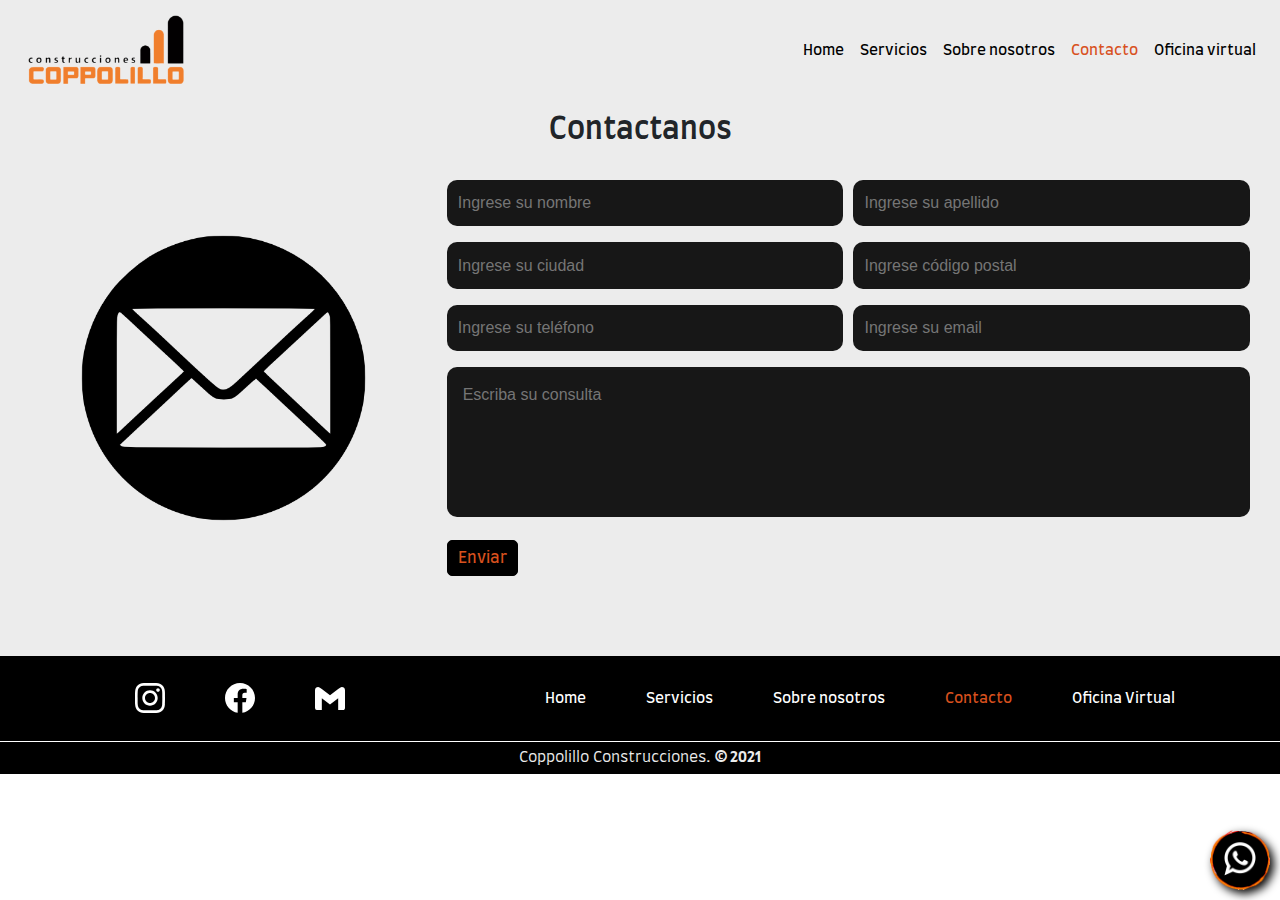
==== commit 954da64f: "ordenando código" ====
--- a/pages/contacto.html
+++ b/pages/contacto.html
@@ -15,12 +15,12 @@
 <body>
 	<header>
 		<nav id=menu class="navbar navbar-expand-lg navbar-light py-0 my-0">
-			<a class="navbar-brand" href="../index.html"> <img class="logo" src="../media/logo2.png" alt="logo"> </a>
+			<a class="navbar-brand" href="../index.html"><img class="logo" src="../media/logo2.png" alt="logo"></a>
 			<button class="navbar-toggler border-0" type="button" data-toggle="collapse" data-target="#navbarTogglerDemo02" aria-controls="navbarTogglerDemo02" aria-expanded="false" aria-label="Toggle navigation">
 			  <span class="navbar-toggler-icon"></span>
 			</button>
 		  
-			<div class="collapse navbar-collapse justify-content-end" id="navbarTogglerDemo02">
+			<div class="collapse navbar-collapse justify-content-end text-center" id="navbarTogglerDemo02">
 			 	<ul class="navbar-nav mt-lg-0 ">
 					<li class="nav-item">
 						<a class="nav-link" href="../index.html">Home</a>
@@ -41,92 +41,100 @@
 			</div>
 		</nav> 
 	</header>
-		<a href="https://wa.link/441umh" target="_blank" rel="noopener"><img class="whatsapp" src="../media/whatsapp.png" alt="whatsapp"></a>
+		
+	<a href="https://wa.link/441umh" target="_blank" rel="noopener"><img class="whatsapp" src="../media/whatsapp.png" alt="whatsapp"></a>
 
-	<div class="formulario p-top pb-3">
-		<h1 class="p-top">Contactate con nosotros</h1>
-	<div class="container-fluid d-flex flex-wrap">
-		<div class="col-sm-12 col-md-4 d-flex justify-content-center">
-			<img class="mw-100 img-fluid" src="../media/correo.png" alt="correo">
+	<div class="formulario">
+		<h1>Contactanos</h1>
+		<div class="container-fluid d-flex flex-wrap">
+			<div class="col-sm-12 col-md-6 col-lg-4 d-flex justify-content-center align-items-center">
+				<img class="correo" src="../media/correo.png" alt="correo">
+			</div>
+			<form class="col-sm-12 col-md-6 col-lg-8 d-flex align-items-center">
+				<div class="w-100">
+					<div class="form-row">
+			 			<div class="col-md-6 col-lg-6 mb-3">
+							<input type="text" class="input-form" id="validationDefault01" required placeholder="Ingrese su nombre">
+			  			</div>
+			 			<div class="col-md-6 col-lg-6 mb-3">
+							<input type="text" class="input-form" id="validationDefault02" required placeholder="Ingrese su apellido">
+			  			</div>
+					</div>
+					<div class="form-row">
+						<div class="col-md-12 col-lg-6 mb-3">
+							<input type="text" class="input-form" id="validationDefault03" required placeholder="Ingrese su ciudad">
+						</div>
+						<div class="col-md-12 col-lg-6 mb-3">
+							<input type="text" class="input-form" id="validationDefault05" required placeholder="Ingrese código postal">
+						</div>
+					</div>
+					<div class="form-row">
+						<div class="col-md-12 col-lg-6 mb-3">
+							<input type="tel" class="input-form" required placeholder="Ingrese su teléfono">
+						</div>
+						<div class="col-md-12 col-lg-6 mb-3">
+							<input type="email" class="input-form" required placeholder="Ingrese su email">
+						</div>
+					</div>
+					<div class="form-row">
+						<div class="col-12">
+							<textarea class="w-100 textarea-consulta" name="mensaje" id="mensaje" placeholder="Escriba su consulta"></textarea>
+						</div>
+					</div>
+					<div class="py-3">
+						<button class="boton" type="button" data-toggle="modal" data-target="#exampleModal">Enviar</button>
+					</div>	
+				</div>
+			</form>
 		</div>
-		<form class="col-sm-12 col-md-8 d-flex align-items-center">
-			<div class="w-100">
-			<div class="form-row">
-			  <div class="col-md-6 mb-3">
-				<input type="text" class="form-control" id="validationDefault01" required placeholder="Ingrese su nombre">
-			  </div>
-			  <div class="col-md-6 mb-3">
-				<input type="text" class="form-control" id="validationDefault02" required placeholder="Ingrese su apellido">
-			  </div>
-			</div>
-			<div class="form-row">
-			  <div class="col-md-6 mb-3">
-				<input type="text" class="form-control" id="validationDefault03" required placeholder="Ingrese su ciudad">
-			  </div>
-			  <div class="col-md-6 mb-3">
-				<input type="text" class="form-control" id="validationDefault05" required placeholder="Ingrese código postal">
-			  </div>
-			</div>
-			<div class="form-row">
-				<div class="col-12">
-					<textarea class="w-100 textarea-consulta" name="mensaje" id="mensaje" placeholder="Escriba su consulta"></textarea>
-				</div>
-			</div>
-			<div class="py-3">
-				<button class="boton" type="button" data-toggle="modal" data-target="#exampleModal">Enviar</button>
-			</div>	
-
-			</div>
-			</form>
-	</div>
-	</div>	
+	</div>	<!-- Cierre del div "formulario" -->
 
 	
   <!-- Modal -->
-  <div class="modal fade" id="exampleModal" tabindex="-1" aria-labelledby="exampleModalLabel" aria-hidden="true">
-	<div class="modal-dialog modal-dialog-centered">
-	  <div class="modal-content">
-		<div class="modal-header">
-		  <h5 class="modal-title" id="exampleModalLabel">Envío de formulario</h5>
-		  <button type="button" class="close" data-dismiss="modal" aria-label="Close">
-			<span aria-hidden="true">&times;</span>
-		  </button>
+  	<div class="modal fade" id="exampleModal" tabindex="-1" aria-labelledby="exampleModalLabel" aria-hidden="true">
+		<div class="modal-dialog modal-dialog-centered">
+	  		<div class="modal-content">
+				<div class="modal-header">
+		  			<h5 class="modal-title" id="exampleModalLabel">Envío de formulario</h5>
+		  			<button type="button" class="close" data-dismiss="modal" aria-label="Close">
+						<span aria-hidden="true">&times;</span>
+		  			</button>
+				</div>
+				<div class="modal-body">
+					<p>Su mensaje fue enviado con éxito! A la brevedad nos pondremos en contacto con usted.</p>
+				</div>
+				<div class="modal-footer">
+					<button type="button" class="btn" data-dismiss="modal">Cerrar</button>
+				</div>
+	 		</div>
 		</div>
-		<div class="modal-body">
-		  <p>Su mensaje fue enviado con éxito! A la brevedad nos pondremos en contacto con usted.</p>
-		</div>
-		<div class="modal-footer">
-		  <button type="button" class="btn" data-dismiss="modal">Cerrar</button>
-		</div>
-	  </div>
-	</div>
-  </div>
+ 	</div>
 
 	<footer>
-	<div class="redesSociales">
-		<div class="redesSociales__iconos">
-		<div class="redesSociales__iconos">
-			<a href="https://www.instagram.com/coppolilloconstrucciones/" target="_blank" rel="noopener"><img src="../media/instagram.svg" alt="instagram"></a>
+		<div class="redesSociales">
+			<div class="redesSociales__iconos">
+				<div class="redesSociales__iconos">
+					<a href="https://www.instagram.com/coppolilloconstrucciones/" target="_blank" rel="noopener"><img src="../media/instagram.svg" alt="instagram"></a>
+				</div>
+				<div class="redesSociales__iconos">
+					<a href="https://www.facebook.com/CoppolilloConstrucciones/" target="_blank" rel="noopener"><img src="../media/facebook.svg" alt="facebook"></a>
+				</div>
+				<div class="redesSociales__iconos">
+					<a href="mailto:c_c_construcciones@hotmail.com" rel="noopener"><img src="../media/email.svg" alt="email"></a>
+				</div>
+			</div>
+			<div>
+				<ul>
+					<li><a href="../index.html">Home</a></li>
+					<li><a href="servicios.html">Servicios</a></li>						
+					<li><a href="nosotros.html">Sobre nosotros</a></li>	
+					<li><a class="item-activo" href="contacto.html">Contacto</a></li>	
+					<li><a href="oficina_virtual.html">Oficina Virtual</a></li>
+				</ul>
+			</div>
 		</div>
-		<div class="redesSociales__iconos">
-			<a href="https://www.facebook.com/CoppolilloConstrucciones/" target="_blank" rel="noopener"><img src="../media/facebook.svg" alt="facebook"></a>
-		</div>
-		<div class="redesSociales__iconos">
-			<a href="mailto:c_c_construcciones@hotmail.com" rel="noopener"><img src="../media/email.svg" alt="email"></a>
-		</div>
-		</div>
-		<div>
-			<ul>
-				<li><a href="../index.html">Home</a></li>
-				<li><a href="servicios.html">Servicios</a></li>						
-				<li><a href="nosotros.html">Sobre nosotros</a></li>	
-				<li><a class="item-activo" href="contacto.html">Contacto</a></li>	
-				<li><a href="oficina_virtual.html">Oficina Virtual</a></li>
-			</ul>
-		</div>
-	</div>
-	<p>Coppolillo Construcciones. <span>&copy 2021</span></p>
-</footer>
+		<p>Coppolillo Construcciones. <span>&copy 2021</span></p>
+	</footer>
 
 	<script src="../Bootstrap/js/jquery.slim.min.js"></script>
 	<script src="../Bootstrap/js/bootstrap.bundle.min.js"></script>
--- a/styles/estilos.css
+++ b/styles/estilos.css
@@ -1,4 +1,3 @@
-@charset "UTF-8";
 @import url(../Bootstrap/css/bootstrap.min.css);
 * {
   margin: 0;
@@ -46,6 +45,14 @@
 span {
   font-family: "Farro", sans-serif;
   font-weight: bold;
+}
+
+.p-top {
+  padding-top: 5rem;
+}
+
+.p-top-4 {
+  padding-top: 4rem;
 }
 
 iframe {
@@ -65,10 +72,6 @@
   z-index: 10;
 }
 
-.p-top {
-  padding-top: 5rem;
-}
-
 /*------- ANIMACIONES------ */
 @-webkit-keyframes menu {
   0% {
@@ -117,12 +120,13 @@
   font-family: "Farro", sans-serif;
   width: auto;
   background-color: #000;
-  color: #fff;
-  border: none;
+  border: solid 1px #000;
   border-radius: 5px;
+  color: #d8511e;
 }
 
 .boton:hover {
+  color: #ff672d;
   background-color: #1f1c1c;
 }
 
@@ -140,20 +144,6 @@
 
 .nav-link:hover {
   color: #d8511e !important;
-}
-
-.card-title {
-  color: #fff;
-}
-
-.card-text {
-  color: #d8511e;
-}
-
-.card--borde {
-  border-radius: 15px;
-  border: 4px solid #000;
-  max-height: 600px;
 }
 
 .btn {
@@ -188,6 +178,12 @@
   .parallax {
     background-image: url(../media/maquina-jcb.jpg);
     height: 100vh;
+  }
+}
+
+@media all and (min-width: 768px) {
+  .parallax {
+    background-position-x: center;
   }
 }
 
@@ -248,8 +244,6 @@
   }
 }
 
-/*-------Acá termina Mobile First------*/
-/*------480px-------*/
 footer {
   color: #d8511e;
   text-align: center;
@@ -450,12 +444,16 @@
   }
 }
 
+.servicios .servicios-detalle {
+  border-bottom: solid 1px #fff;
+}
+
 .servicios .iconos-pagos {
   width: 120px;
 }
 
 .nosotros {
-  background-color: #d8511e;
+  background-color: #e5ecf4;
   padding-top: 8rem;
   padding-bottom: 2rem;
 }
@@ -497,11 +495,57 @@
 }
 
 .formulario {
-  background-color: #d8511e;
+  padding-top: 5rem;
+  padding-bottom: 4rem;
+  background-color: #ececec;
+}
+
+.formulario h1 {
+  padding-top: 2rem;
+  padding-bottom: 0.5rem;
+}
+
+@media all and (min-width: 768px) {
+  .formulario h1 {
+    padding-bottom: 2rem;
+  }
 }
 
 .textarea-consulta {
   height: 150px;
+  border-radius: 10px;
+  resize: none;
+  background-color: rgba(0, 0, 0, 0.9);
+  border: transparent;
+  padding: 1rem;
+  color: #fff;
+}
+
+.textarea-consulta:focus {
+  outline: none;
+  background: #000;
+}
+
+.correo {
+  padding-bottom: 1rem;
+  max-width: 80%;
+  height: -webkit-fit-content;
+  height: -moz-fit-content;
+  height: fit-content;
+}
+
+.input-form {
+  border-radius: 10px;
+  width: 100%;
+  padding: 0.7rem;
+  color: #fff;
+  background: rgba(0, 0, 0, 0.9);
+  border: transparent;
+}
+
+.input-form:focus {
+  background: #000;
+  outline: none;
 }
 
 .encabezado-home {
